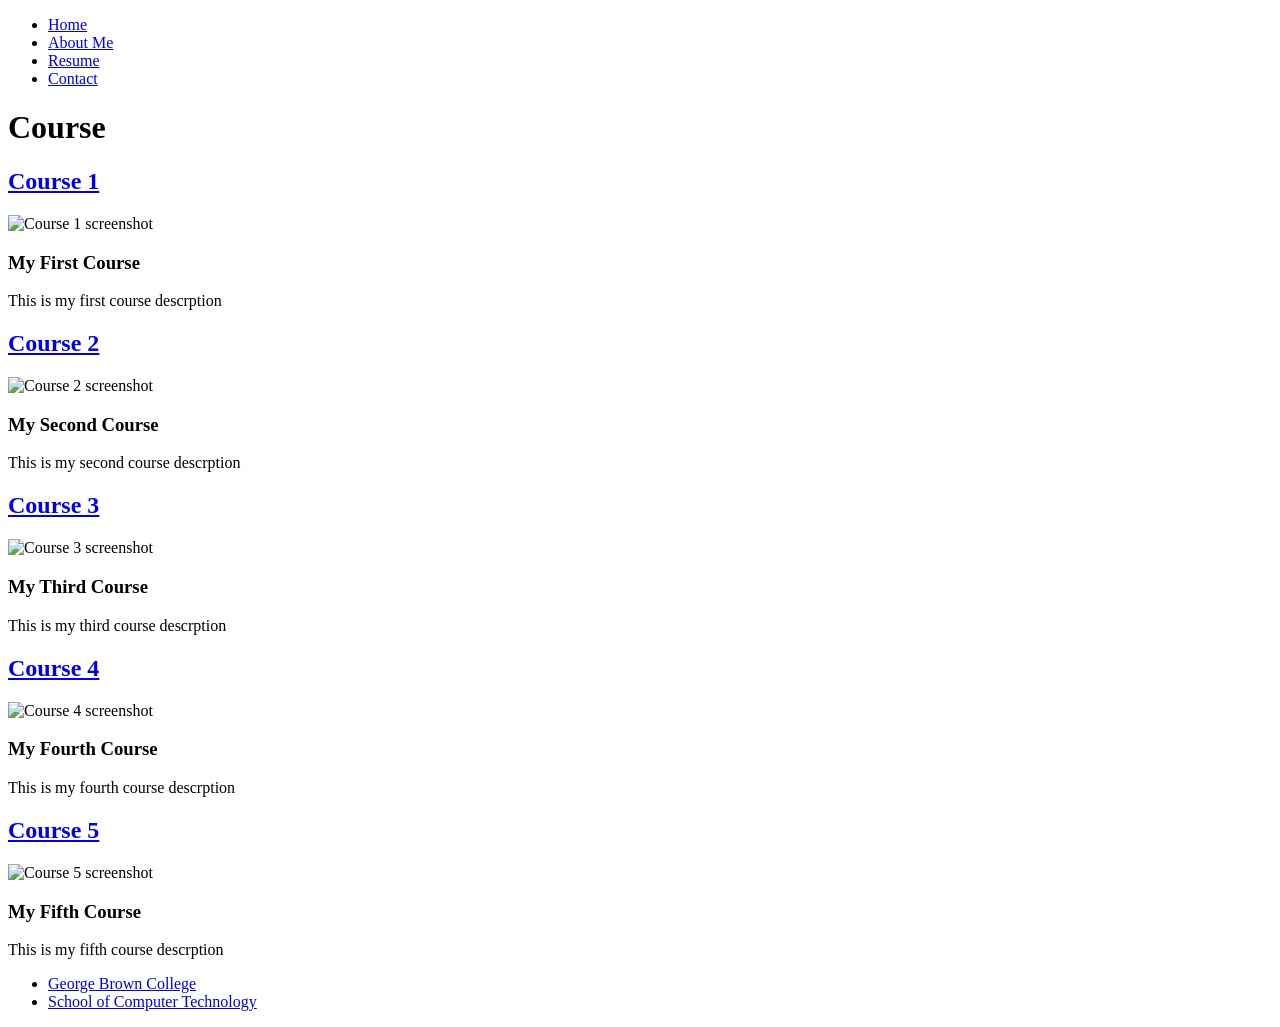
==== .idea/index5_assignment1.html @ 3d79b5c0 "fixed to use proper file" ====
﻿<!DOCTYPE html>
<html>

    <head>
        <meta charset="UTF-8">
        <meta name="viewport" content="width=device-width, initial-scale=1">
        <title>Courses Landing Mockup</title>
        <link href="https://learn.georgebrown.ca/content/enforced/215540-COMP1235-0001202302/../../css/course01.css" type="text/css" rel="stylesheet">
    </head>

    <body>
        <header>
            <nav>
                <ul id="nav-links">
                    <li id="home"><a href="https://learn.georgebrown.ca/content/enforced/215540-COMP1235-0001202302/../../index.html">Home</a></li>
                    <li><a href="https://learn.georgebrown.ca/content/enforced/215540-COMP1235-0001202302/../../about-me.html">About Me</a></li>
                    <li><a href="https://learn.georgebrown.ca/content/enforced/215540-COMP1235-0001202302/../../resume.html">Resume</a></li>
					<li><a href="https://learn.georgebrown.ca/content/enforced/215540-COMP1235-0001202302/../../contact.html">Contact</a></li>					
                </ul>
            </nav>
        </header>
        <main id="course-grid">
            <h1 id="page_title">Course</h1>
            <article id="course1" class="course_item">
                <h2 class="course_number"><a href="https://learn.georgebrown.ca/content/enforced/215540-COMP1235-0001202302/../course01/index.html">Course 1</a></h2>
                <img class="course_image" src="https://dummyimage.com/125x300/3d3d3d/9e9e9e" alt="Course 1 screenshot" />
                <h3 class="course_title">My First Course</h3>
                <p class="course_description">This is my first course descrption</p>
            </article>
            <article id="course2" class="course_item">
                <h2 class="course_number"><a href="https://learn.georgebrown.ca/content/enforced/215540-COMP1235-0001202302/../course02/index.html">Course 2</a></h2>
                <img class="course_image" src="https://dummyimage.com/125x300/3d3d3d/9e9e9e" alt="Course 2 screenshot" />
                <h3 class="course_title">My Second Course</h3>
                <p class="course_description">This is my second course descrption</p>
            </article>
            <article id="course3" class="course_item">
                <h2 class="course_number"><a href="https://learn.georgebrown.ca/content/enforced/215540-COMP1235-0001202302/../course03/index.html">Course 3</a></h2>
                <img class="course_image" src="https://dummyimage.com/125x300/3d3d3d/9e9e9e" alt="Course 3 screenshot" />
                <h3 class="course_title">My Third Course</h3>
                <p class="course_description">This is my third course descrption</p>
            </article>
            <article id="course4" class="course_item">
                <h2 class="course_number"><a href="https://learn.georgebrown.ca/content/enforced/215540-COMP1235-0001202302/./index.html">Course 4</a></h2>
                <img class="course_image" src="https://dummyimage.com/125x300/3d3d3d/9e9e9e" alt="Course 4 screenshot" />
                <h3 class="course_title">My Fourth Course</h3>
                <p class="course_description">This is my fourth course descrption</p>
            </article>
            <article id="the_rest" class="course_item">
                <h2 class="course_number"><a href="https://learn.georgebrown.ca/content/enforced/215540-COMP1235-0001202302/./index.html">Course 5</a></h2>
                <img class="course_image" src="https://dummyimage.com/125x300/3d3d3d/9e9e9e" alt="Course 5 screenshot" />
                <h3 class="course_title">My Fifth Course</h3>
                <p class="course_description">This is my fifth course descrption</p>
            </article>
        </main>

        <footer>
            <ul id="footer-items">
                <li><a href="https://www.georgebrown.ca/">George Brown College</a></li>
                <li><a href="https://www.georgebrown.ca/arts-design-information-technology/computer-technology">School of Computer Technology</a></li>
            </ul>
        </footer>
    </body>
</html>
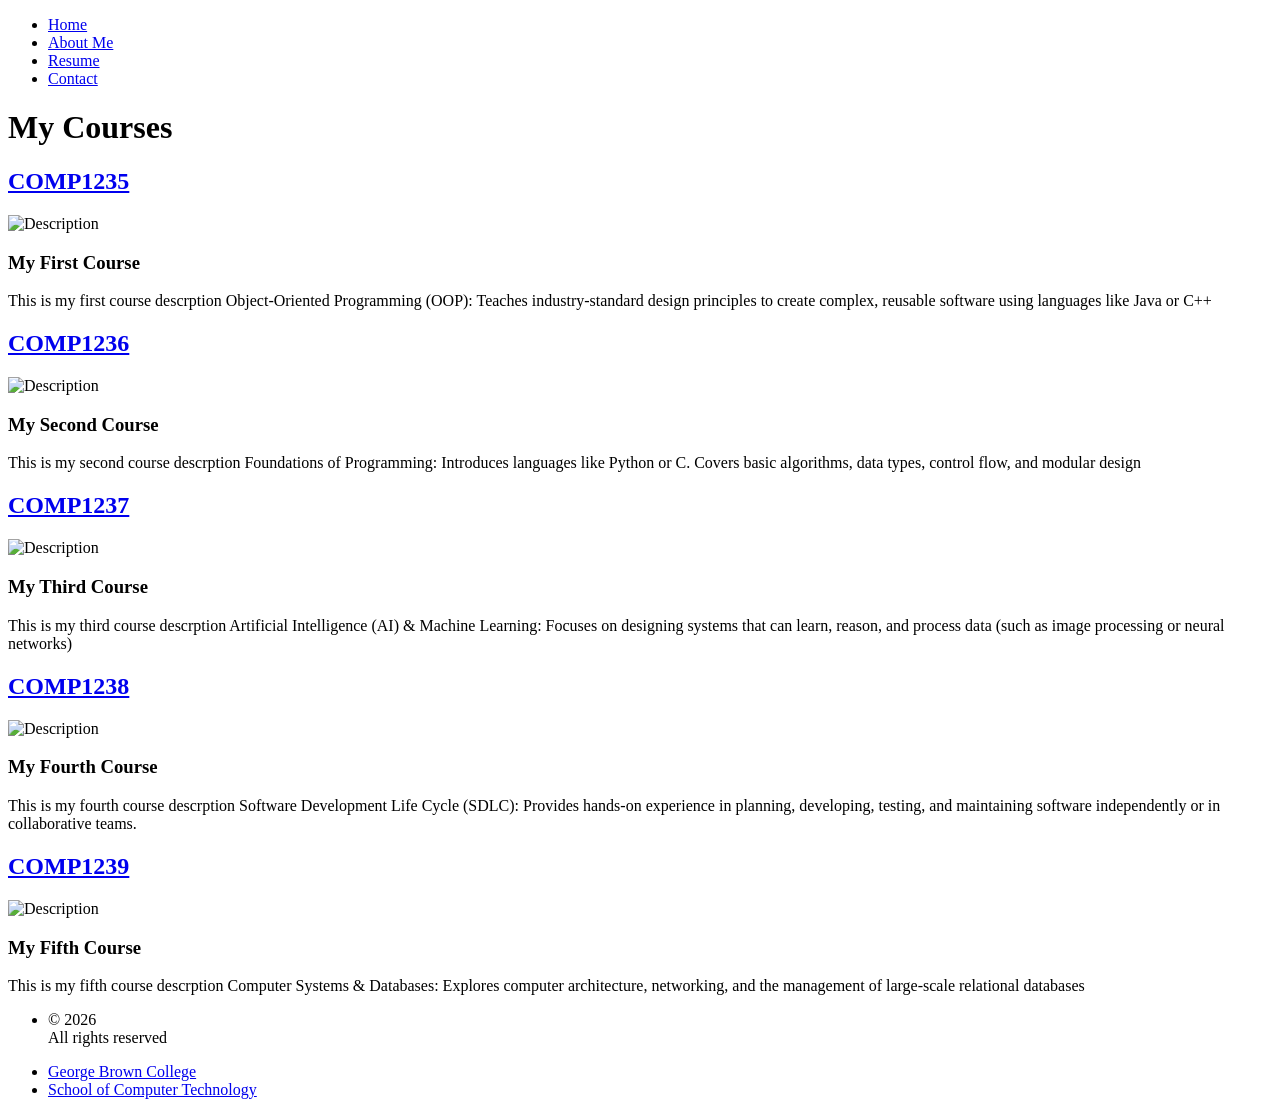
==== commit ac862aed: "Add files via upload" ====
--- a/.idea/index5_assignment1.html
+++ b/.idea/index5_assignment1.html
@@ -1,63 +1,67 @@
-﻿<!DOCTYPE html>
-<html>
-
-    <head>
-        <meta charset="UTF-8">
-        <meta name="viewport" content="width=device-width, initial-scale=1">
-        <title>Courses Landing Mockup</title>
-        <link href="https://learn.georgebrown.ca/content/enforced/215540-COMP1235-0001202302/../../css/course01.css" type="text/css" rel="stylesheet">
-    </head>
-
-    <body>
-        <header>
-            <nav>
-                <ul id="nav-links">
-                    <li id="home"><a href="https://learn.georgebrown.ca/content/enforced/215540-COMP1235-0001202302/../../index.html">Home</a></li>
-                    <li><a href="https://learn.georgebrown.ca/content/enforced/215540-COMP1235-0001202302/../../about-me.html">About Me</a></li>
-                    <li><a href="https://learn.georgebrown.ca/content/enforced/215540-COMP1235-0001202302/../../resume.html">Resume</a></li>
-					<li><a href="https://learn.georgebrown.ca/content/enforced/215540-COMP1235-0001202302/../../contact.html">Contact</a></li>					
-                </ul>
-            </nav>
-        </header>
-        <main id="course-grid">
-            <h1 id="page_title">Course</h1>
-            <article id="course1" class="course_item">
-                <h2 class="course_number"><a href="https://learn.georgebrown.ca/content/enforced/215540-COMP1235-0001202302/../course01/index.html">Course 1</a></h2>
-                <img class="course_image" src="https://dummyimage.com/125x300/3d3d3d/9e9e9e" alt="Course 1 screenshot" />
-                <h3 class="course_title">My First Course</h3>
-                <p class="course_description">This is my first course descrption</p>
-            </article>
-            <article id="course2" class="course_item">
-                <h2 class="course_number"><a href="https://learn.georgebrown.ca/content/enforced/215540-COMP1235-0001202302/../course02/index.html">Course 2</a></h2>
-                <img class="course_image" src="https://dummyimage.com/125x300/3d3d3d/9e9e9e" alt="Course 2 screenshot" />
-                <h3 class="course_title">My Second Course</h3>
-                <p class="course_description">This is my second course descrption</p>
-            </article>
-            <article id="course3" class="course_item">
-                <h2 class="course_number"><a href="https://learn.georgebrown.ca/content/enforced/215540-COMP1235-0001202302/../course03/index.html">Course 3</a></h2>
-                <img class="course_image" src="https://dummyimage.com/125x300/3d3d3d/9e9e9e" alt="Course 3 screenshot" />
-                <h3 class="course_title">My Third Course</h3>
-                <p class="course_description">This is my third course descrption</p>
-            </article>
-            <article id="course4" class="course_item">
-                <h2 class="course_number"><a href="https://learn.georgebrown.ca/content/enforced/215540-COMP1235-0001202302/./index.html">Course 4</a></h2>
-                <img class="course_image" src="https://dummyimage.com/125x300/3d3d3d/9e9e9e" alt="Course 4 screenshot" />
-                <h3 class="course_title">My Fourth Course</h3>
-                <p class="course_description">This is my fourth course descrption</p>
-            </article>
-            <article id="the_rest" class="course_item">
-                <h2 class="course_number"><a href="https://learn.georgebrown.ca/content/enforced/215540-COMP1235-0001202302/./index.html">Course 5</a></h2>
-                <img class="course_image" src="https://dummyimage.com/125x300/3d3d3d/9e9e9e" alt="Course 5 screenshot" />
-                <h3 class="course_title">My Fifth Course</h3>
-                <p class="course_description">This is my fifth course descrption</p>
-            </article>
-        </main>
-
-        <footer>
-            <ul id="footer-items">
-                <li><a href="https://www.georgebrown.ca/">George Brown College</a></li>
-                <li><a href="https://www.georgebrown.ca/arts-design-information-technology/computer-technology">School of Computer Technology</a></li>
-            </ul>
-        </footer>
-    </body>
+﻿<!DOCTYPE html>
+<html>
+
+    <head>
+        <meta charset="UTF-8">
+        <meta name="viewport" content="width=device-width, initial-scale=1">
+        <title>Courses Landing Mockup</title>
+        <link href="" type="text/css" rel="stylesheet">
+    </head>
+
+    <body>
+        <header>
+            <nav>
+                <ul id="nav-links">
+                    <li id="home"><a href="https://learn.georgebrown.ca/content/enforced/215540-COMP1235-0001202302/../../index.html">Home</a></li>
+                    <li><a href="https://learn.georgebrown.ca/content/enforced/215540-COMP1235-0001202302/../../about-me.html">About Me</a></li>
+                    <li><a href="https://learn.georgebrown.ca/content/enforced/215540-COMP1235-0001202302/../../resume.html">Resume</a></li>
+					<li><a href="https://learn.georgebrown.ca/content/enforced/215540-COMP1235-0001202302/../../contact.html">Contact</a></li>					
+                </ul>
+            </nav>
+        </header>
+        <main id="course-grid">
+            <h1 id="page_title">My Courses</h1>
+            <article id="course1" class="course_item">
+                <h2 class="COMP1235"><a href="https://learn.georgebrown.ca/content/enforced/215540-COMP1235-0001202302/../course01/index.html">COMP1235</a></h2>
+                <img class="course_image" src="images/COMP1235.jpg" width="300" height="150" alt="Description" alt="Course 1 screenshot" />
+                <h3 class="course_title">My First Course</h3>
+                <p class="course_description">This is my first course descrption Object-Oriented Programming (OOP): Teaches industry-standard design principles to create complex, reusable software using languages like Java or C++</p>
+            </article>
+            <article id="course2" class="course_item">
+                <h2 class="COMP1236"><a href="https://learn.georgebrown.ca/content/enforced/215540-COMP1235-0001202302/../course02/index.html">COMP1236</a></h2>
+                <img class="course_image" src="images/COMP1236.jpg" width="300" height="200" alt="Description" alt="Course 2 screenshot" />
+                <h3 class="course_title">My Second Course</h3>
+                <p class="course_description">This is my second course descrption Foundations of Programming: Introduces languages like Python or C. Covers basic algorithms, data types, control flow, and modular design</p>
+            </article>
+            <article id="course3" class="course_item">
+                <h2 class="COMP1237"><a href="https://learn.georgebrown.ca/content/enforced/215540-COMP1235-0001202302/../course03/index.html">COMP1237</a></h2>
+                <img class="course_image" src="images/COMP1237.jpg" width="300" height="200" alt="Description" alt="Course 3 screenshot" />
+                <h3 class="course_title">My Third Course</h3>
+                <p class="course_description">This is my third course descrption Artificial Intelligence (AI) & Machine Learning: Focuses on designing systems that can learn, reason, and process data (such as image processing or neural networks)</p>
+            </article>
+            <article id="course4" class="course_item">
+                <h2 class="COMP1238"><a href="https://learn.georgebrown.ca/content/enforced/215540-COMP1235-0001202302/./index.html">COMP1238</a></h2>
+                <img class="course_image" src="images/COMP1238.jpg" width="300" height="200" alt="Description" alt="Course 4 screenshot" />
+                <h3 class="course_title">My Fourth Course</h3>
+                <p class="course_description">This is my fourth course descrption Software Development Life Cycle (SDLC): Provides hands-on experience in planning, developing, testing, and maintaining software independently or in collaborative teams.</p>
+            </article>
+            <article id="the_rest" class="course_item">
+                <h2 class="COMP1239"><a href="https://learn.georgebrown.ca/content/enforced/215540-COMP1235-0001202302/./index.html">COMP1239</a></h2>
+                <img class="course_image" src="images/COMP1239.jpg" width="300" height="200" alt="Description" alt="Course 5 screenshot" />
+                <h3 class="course_title">My Fifth Course</h3>
+                <p class="course_description">This is my fifth course descrption Computer Systems & Databases: Explores computer architecture, networking, and the management of large-scale relational databases</p>
+            </article>
+        </main>
+
+        <footer>
+            <ul id="footer-items">
+                <li><p>
+    &copy;
+    <script>document.write(new Date().getFullYear())</script><br />All rights reserved</p>
+</li>
+                <li><a href="https://www.georgebrown.ca/">George Brown College</a></li>
+                <li><a href="https://www.georgebrown.ca/arts-design-information-technology/computer-technology">School of Computer Technology</a></li>
+            </ul>
+        </footer>
+    </body>
 </html>
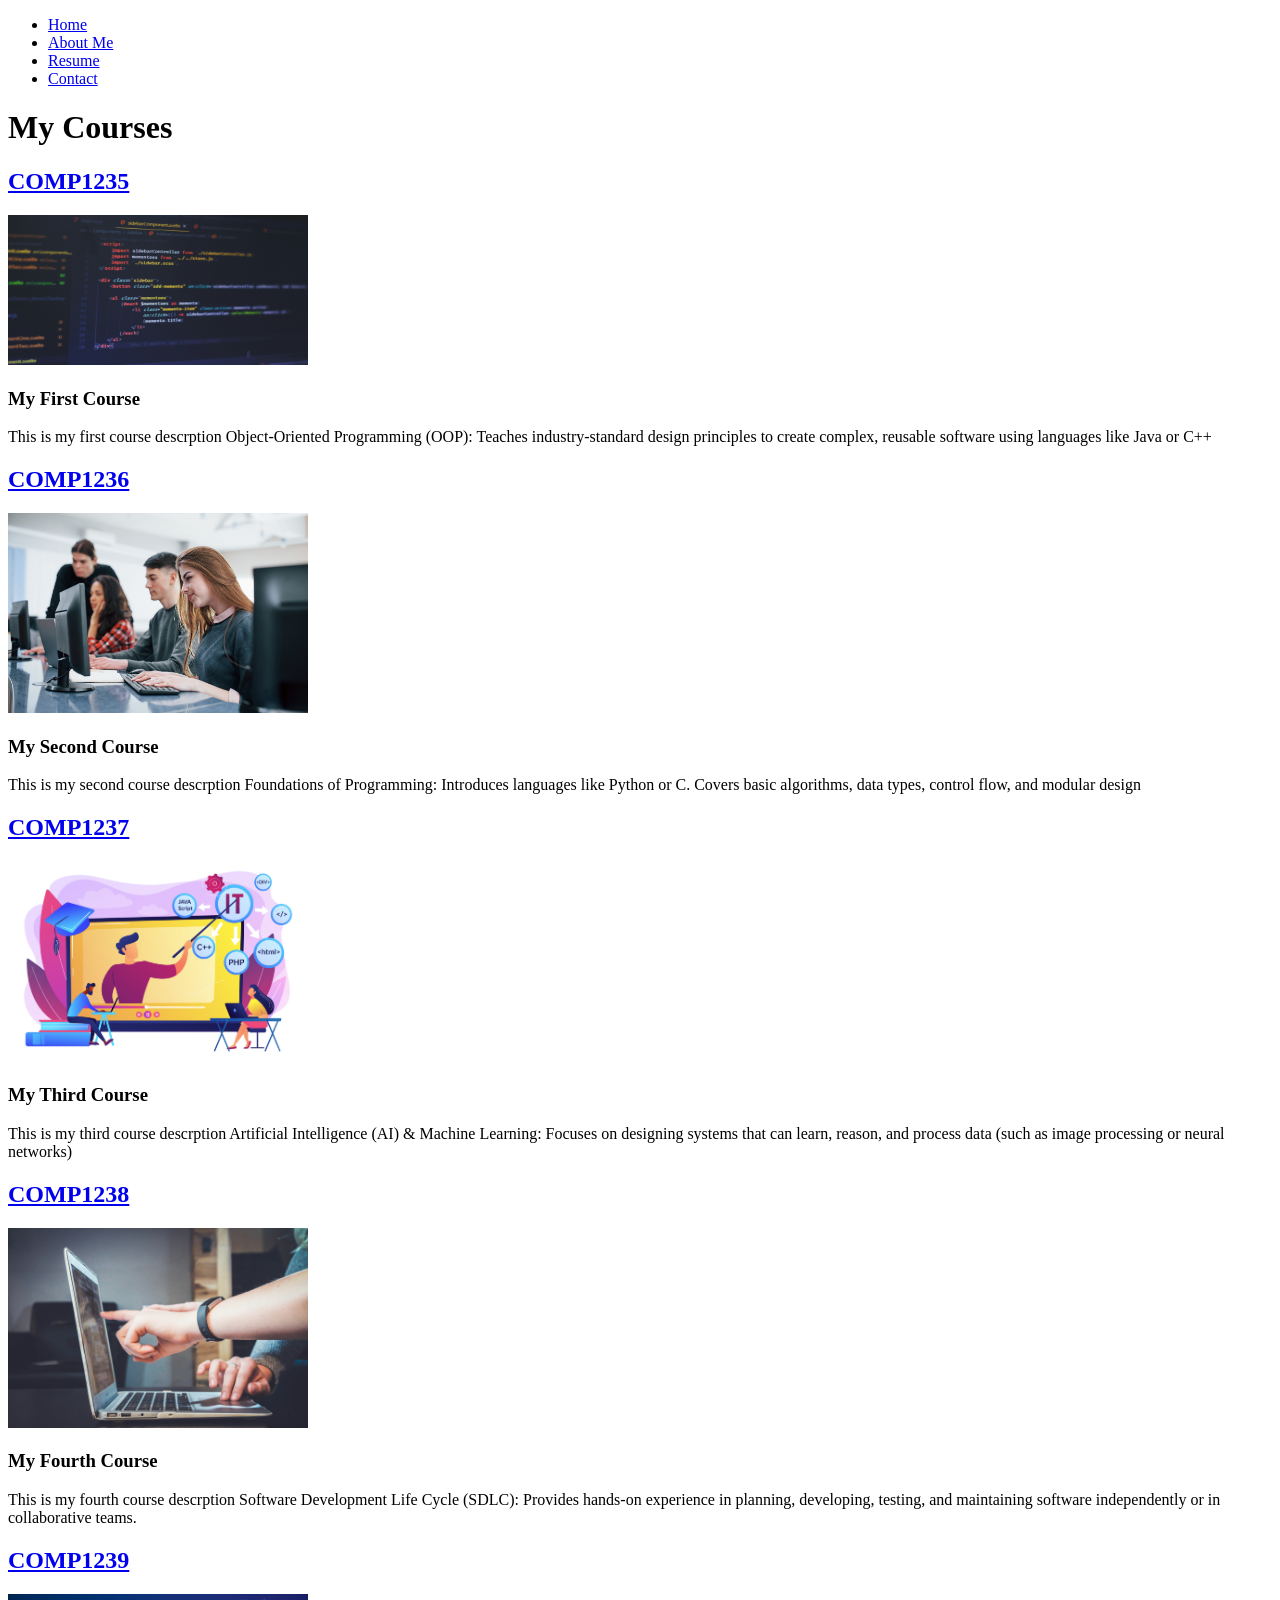
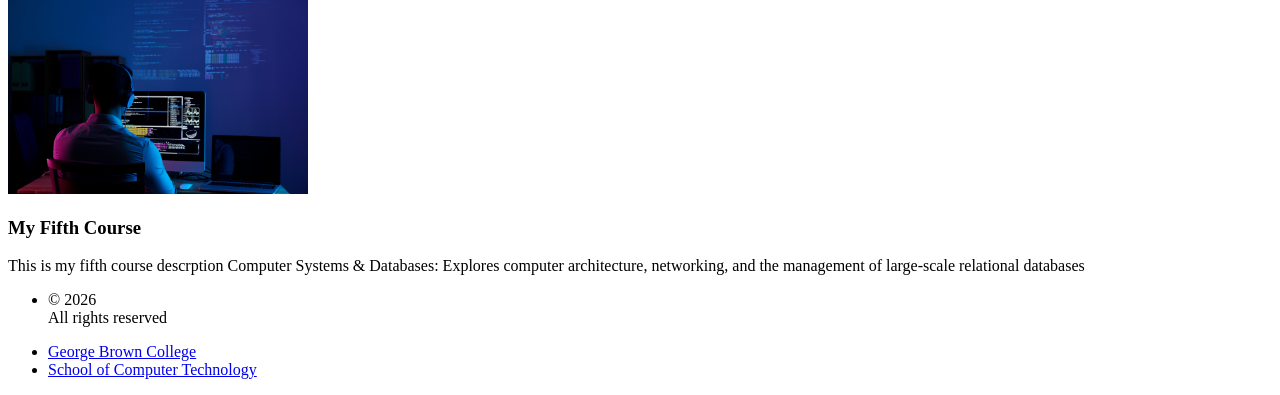
==== commit cde491c1: "added assets foler" ====
--- a/.idea/index5_assignment1.html
+++ b/.idea/index5_assignment1.html
@@ -23,31 +23,31 @@
             <h1 id="page_title">My Courses</h1>
             <article id="course1" class="course_item">
                 <h2 class="COMP1235"><a href="https://learn.georgebrown.ca/content/enforced/215540-COMP1235-0001202302/../course01/index.html">COMP1235</a></h2>
-                <img class="course_image" src="images/COMP1235.jpg" width="300" height="150" alt="Description" alt="Course 1 screenshot" />
+                <img class="course_image" src="assets/COMP1235.jpg" width="300" height="150" alt="Description" alt="Course 1 screenshot" />
                 <h3 class="course_title">My First Course</h3>
                 <p class="course_description">This is my first course descrption Object-Oriented Programming (OOP): Teaches industry-standard design principles to create complex, reusable software using languages like Java or C++</p>
             </article>
             <article id="course2" class="course_item">
                 <h2 class="COMP1236"><a href="https://learn.georgebrown.ca/content/enforced/215540-COMP1235-0001202302/../course02/index.html">COMP1236</a></h2>
-                <img class="course_image" src="images/COMP1236.jpg" width="300" height="200" alt="Description" alt="Course 2 screenshot" />
+                <img class="course_image" src="assets/COMP1236.jpg" width="300" height="200" alt="Description" alt="Course 2 screenshot" />
                 <h3 class="course_title">My Second Course</h3>
                 <p class="course_description">This is my second course descrption Foundations of Programming: Introduces languages like Python or C. Covers basic algorithms, data types, control flow, and modular design</p>
             </article>
             <article id="course3" class="course_item">
                 <h2 class="COMP1237"><a href="https://learn.georgebrown.ca/content/enforced/215540-COMP1235-0001202302/../course03/index.html">COMP1237</a></h2>
-                <img class="course_image" src="images/COMP1237.jpg" width="300" height="200" alt="Description" alt="Course 3 screenshot" />
+                <img class="course_image" src="assets/COMP1237.jpg" width="300" height="200" alt="Description" alt="Course 3 screenshot" />
                 <h3 class="course_title">My Third Course</h3>
                 <p class="course_description">This is my third course descrption Artificial Intelligence (AI) & Machine Learning: Focuses on designing systems that can learn, reason, and process data (such as image processing or neural networks)</p>
             </article>
             <article id="course4" class="course_item">
                 <h2 class="COMP1238"><a href="https://learn.georgebrown.ca/content/enforced/215540-COMP1235-0001202302/./index.html">COMP1238</a></h2>
-                <img class="course_image" src="images/COMP1238.jpg" width="300" height="200" alt="Description" alt="Course 4 screenshot" />
+                <img class="course_image" src="assets/COMP1238.jpg" width="300" height="200" alt="Description" alt="Course 4 screenshot" />
                 <h3 class="course_title">My Fourth Course</h3>
                 <p class="course_description">This is my fourth course descrption Software Development Life Cycle (SDLC): Provides hands-on experience in planning, developing, testing, and maintaining software independently or in collaborative teams.</p>
             </article>
             <article id="the_rest" class="course_item">
                 <h2 class="COMP1239"><a href="https://learn.georgebrown.ca/content/enforced/215540-COMP1235-0001202302/./index.html">COMP1239</a></h2>
-                <img class="course_image" src="images/COMP1239.jpg" width="300" height="200" alt="Description" alt="Course 5 screenshot" />
+                <img class="course_image" src="assets/COMP1239.jpg" width="300" height="200" alt="Description" alt="Course 5 screenshot" />
                 <h3 class="course_title">My Fifth Course</h3>
                 <p class="course_description">This is my fifth course descrption Computer Systems & Databases: Explores computer architecture, networking, and the management of large-scale relational databases</p>
             </article>
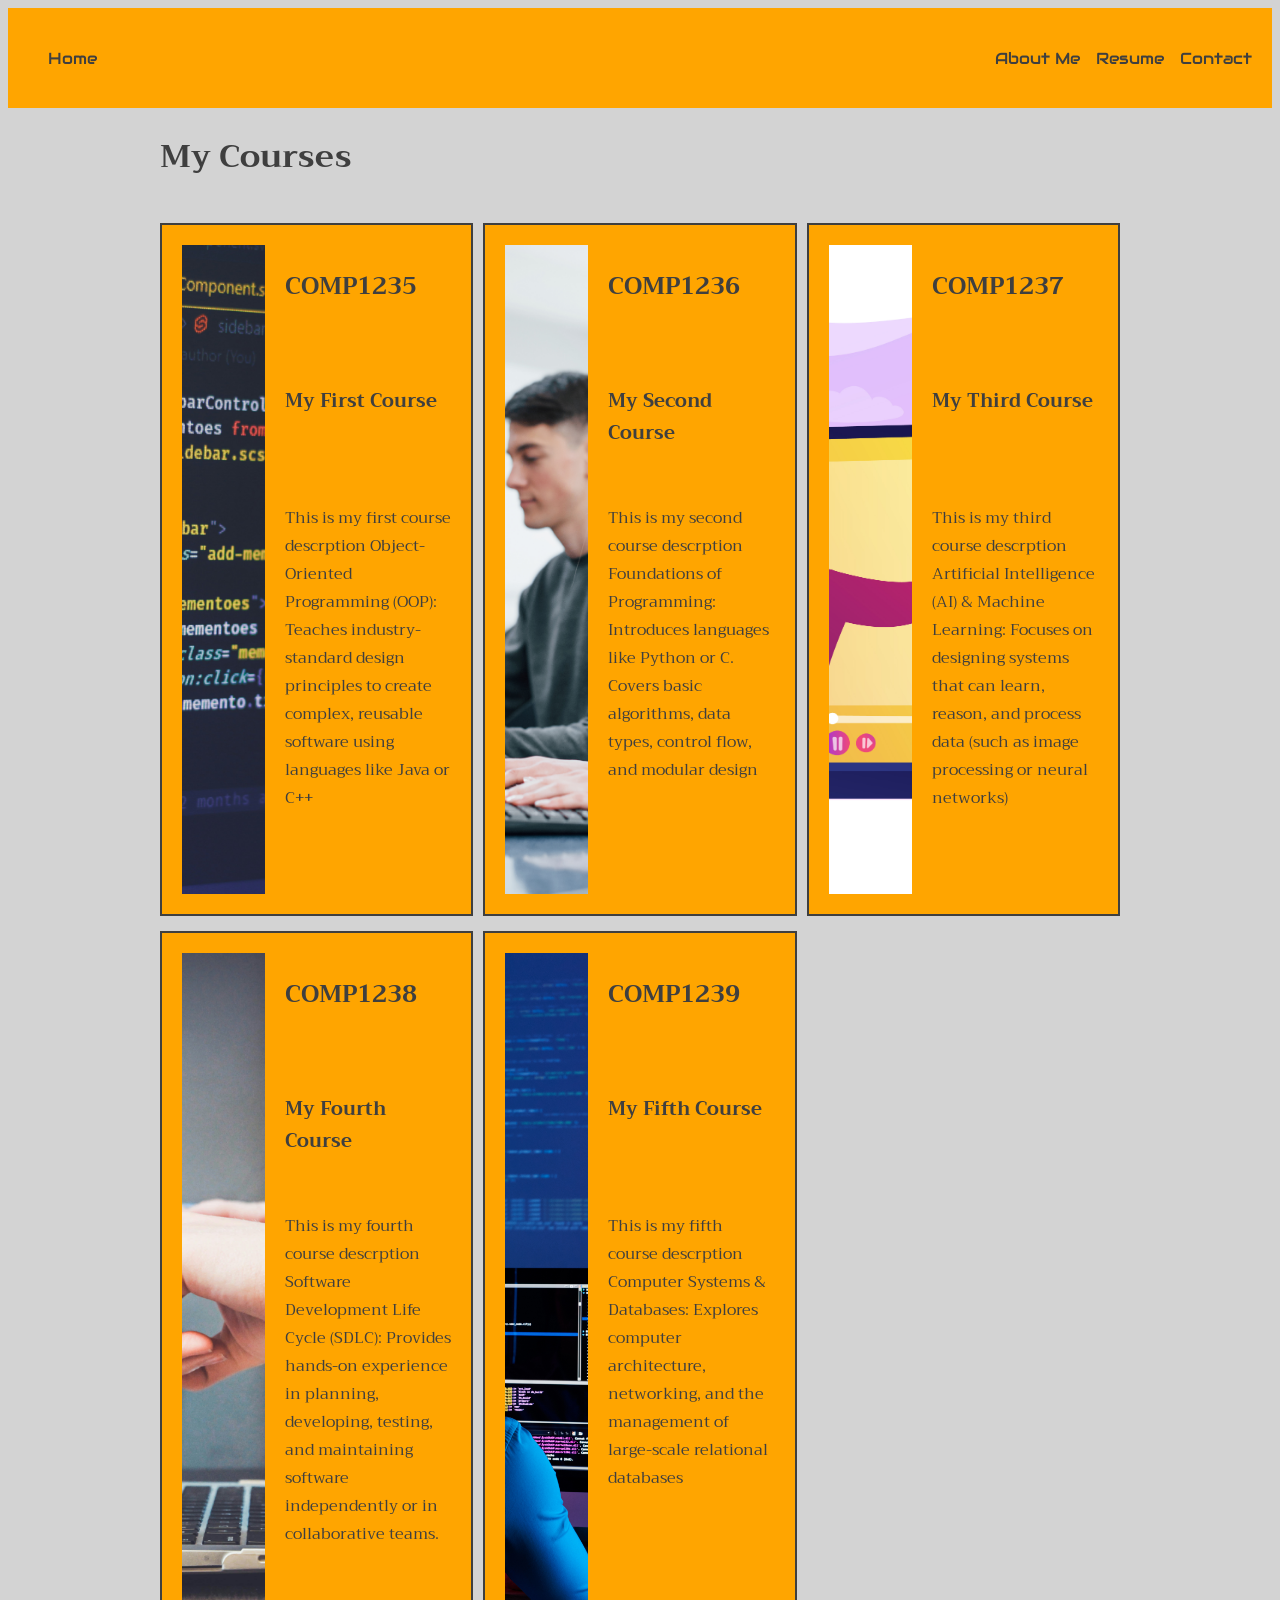
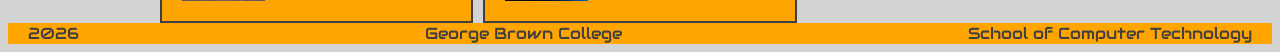
==== commit e53ee5cd: "CSS done" ====
--- a/.idea/index5_assignment1.html
+++ b/.idea/index5_assignment1.html
@@ -5,7 +5,7 @@
         <meta charset="UTF-8">
         <meta name="viewport" content="width=device-width, initial-scale=1">
         <title>Courses Landing Mockup</title>
-        <link href="" type="text/css" rel="stylesheet">
+        <link href="styles/assign1.css" type="text/css" rel="stylesheet">
     </head>
 
     <body>
@@ -22,43 +22,39 @@
         <main id="course-grid">
             <h1 id="page_title">My Courses</h1>
             <article id="course1" class="course_item">
-                <h2 class="COMP1235"><a href="https://learn.georgebrown.ca/content/enforced/215540-COMP1235-0001202302/../course01/index.html">COMP1235</a></h2>
-                <img class="course_image" src="assets/COMP1235.jpg" width="300" height="150" alt="Description" alt="Course 1 screenshot" />
+                <h2 class="course_number"><a href="https://learn.georgebrown.ca/content/enforced/215540-COMP1235-0001202302/../course01/index.html">COMP1235</a></h2>
+                <img class="course_image" src="assets/COMP1235.jpg" alt="Description" alt="Course 1 screenshot" />
                 <h3 class="course_title">My First Course</h3>
                 <p class="course_description">This is my first course descrption Object-Oriented Programming (OOP): Teaches industry-standard design principles to create complex, reusable software using languages like Java or C++</p>
             </article>
             <article id="course2" class="course_item">
-                <h2 class="COMP1236"><a href="https://learn.georgebrown.ca/content/enforced/215540-COMP1235-0001202302/../course02/index.html">COMP1236</a></h2>
-                <img class="course_image" src="assets/COMP1236.jpg" width="300" height="200" alt="Description" alt="Course 2 screenshot" />
+                <h2 class="course_number"><a href="https://learn.georgebrown.ca/content/enforced/215540-COMP1235-0001202302/../course02/index.html">COMP1236</a></h2>
+                <img class="course_image" src="assets/COMP1236.jpg"  alt="Description" alt="Course 2 screenshot" />
                 <h3 class="course_title">My Second Course</h3>
                 <p class="course_description">This is my second course descrption Foundations of Programming: Introduces languages like Python or C. Covers basic algorithms, data types, control flow, and modular design</p>
             </article>
             <article id="course3" class="course_item">
-                <h2 class="COMP1237"><a href="https://learn.georgebrown.ca/content/enforced/215540-COMP1235-0001202302/../course03/index.html">COMP1237</a></h2>
-                <img class="course_image" src="assets/COMP1237.jpg" width="300" height="200" alt="Description" alt="Course 3 screenshot" />
+                <h2 class="course_number"><a href="https://learn.georgebrown.ca/content/enforced/215540-COMP1235-0001202302/../course03/index.html">COMP1237</a></h2>
+                <img class="course_image" src="assets/COMP1237.jpg"  alt="Description" alt="Course 3 screenshot" />
                 <h3 class="course_title">My Third Course</h3>
                 <p class="course_description">This is my third course descrption Artificial Intelligence (AI) & Machine Learning: Focuses on designing systems that can learn, reason, and process data (such as image processing or neural networks)</p>
             </article>
             <article id="course4" class="course_item">
-                <h2 class="COMP1238"><a href="https://learn.georgebrown.ca/content/enforced/215540-COMP1235-0001202302/./index.html">COMP1238</a></h2>
-                <img class="course_image" src="assets/COMP1238.jpg" width="300" height="200" alt="Description" alt="Course 4 screenshot" />
+                <h2 class="course_number"><a href="https://learn.georgebrown.ca/content/enforced/215540-COMP1235-0001202302/./index.html">COMP1238</a></h2>
+                <img class="course_image" src="assets/COMP1238.jpg"  alt="Description" alt="Course 4 screenshot" />
                 <h3 class="course_title">My Fourth Course</h3>
                 <p class="course_description">This is my fourth course descrption Software Development Life Cycle (SDLC): Provides hands-on experience in planning, developing, testing, and maintaining software independently or in collaborative teams.</p>
             </article>
             <article id="the_rest" class="course_item">
-                <h2 class="COMP1239"><a href="https://learn.georgebrown.ca/content/enforced/215540-COMP1235-0001202302/./index.html">COMP1239</a></h2>
-                <img class="course_image" src="assets/COMP1239.jpg" width="300" height="200" alt="Description" alt="Course 5 screenshot" />
+                <h2 class="course_number"><a href="https://learn.georgebrown.ca/content/enforced/215540-COMP1235-0001202302/./index.html">COMP1239</a></h2>
+                <img class="course_image" src="assets/COMP1239.jpg"  alt="Description" alt="Course 5 screenshot" />
                 <h3 class="course_title">My Fifth Course</h3>
                 <p class="course_description">This is my fifth course descrption Computer Systems & Databases: Explores computer architecture, networking, and the management of large-scale relational databases</p>
             </article>
         </main>
-
         <footer>
             <ul id="footer-items">
-                <li><p>
-    &copy;
-    <script>document.write(new Date().getFullYear())</script><br />All rights reserved</p>
-</li>
+                <li>2026</li>
                 <li><a href="https://www.georgebrown.ca/">George Brown College</a></li>
                 <li><a href="https://www.georgebrown.ca/arts-design-information-technology/computer-technology">School of Computer Technology</a></li>
             </ul>
--- a/.idea/styles/assign1.css
+++ b/.idea/styles/assign1.css
@@ -0,0 +1,114 @@
+@import "https://fonts.googleapis.com/css?family=Audiowide";
+@import "https://fonts.googleapis.com/css?family=Trirong";
+
+/* Three-color scheme: orange (nav/footer/cards), #3f3f3f (text), lightgray (page bg) */
+
+html{
+    background-color: lightgray;
+}
+
+body{
+    color: #3f3f3f;
+}
+header{
+    font-family: Audiowide, sans-serif;
+    display: flex;
+    justify-content: center;
+    width: 100%;
+}
+nav{
+    display: flex;
+    height: 100px;
+    width: 100%;
+    box-sizing: border-box;
+    padding: 0px 20px 0px 20px;
+    background-color: orange;
+
+}
+#nav-links {
+    display: flex;
+    width: 100%;
+    align-items: center;
+    gap: 1rem;
+    flex: 1;
+    margin: 0;
+    padding: 0;
+    justify-content: flex-end;
+}
+a{
+    text-decoration: none;
+    color: #3f3f3f;
+}
+#home{
+    margin-right: auto;
+    padding: 0px 20px;
+}
+ul {
+    list-style-type: none;
+    padding: 0;
+    margin: 0;
+}
+main{
+    font-family: Trirong, Serif;
+}
+
+#course-grid{
+    display: grid;
+    grid-template-columns: 1fr 1fr 1fr;
+    grid-template-rows: 100px auto;
+    gap: 15px 10px;
+    max-width: 960px;
+    margin: auto;
+
+}
+#page_title{
+    grid-column: 1/4;
+}
+.course_item{
+    background-color: orange;
+    display: grid;
+    border: 2px solid #3f3f3f;
+    grid-template-columns: 1fr 2fr;
+    grid-template-rows: 1fr 1fr 4fr;
+    grid-template-areas:
+            "image number"
+            "image title"
+            "image description";
+    padding: 20px 20px 20px 20px;
+    gap: 20px 20px;
+}
+.course_image{
+    grid-area: image;
+    width: 100%;
+    height: 100%;
+    object-fit: cover;
+}
+.course_number{
+    grid-area: number;
+}
+.course_title{
+    grid-area: title;
+}
+.course_description{
+    grid-area: description;
+}
+footer{
+    background-color: orange;
+    font-family: Audiowide, sans-serif;
+}
+#footer-items{
+    display: flex;
+    justify-content: space-between;
+    padding: 0px 20px;
+    align-items: center;
+}
+/* collapes columns to two  */
+@media (max-width: 640px){
+    #course-grid{grid-template-columns: 1fr 1fr;}
+    #page_title{grid-column: 1/3;}
+}
+/* collapes columns to one  */
+@media (max-width:  400px){
+    #course-grid{grid-template-columns: 1fr;}
+    #page_title{grid-column: 1/2;}
+}
